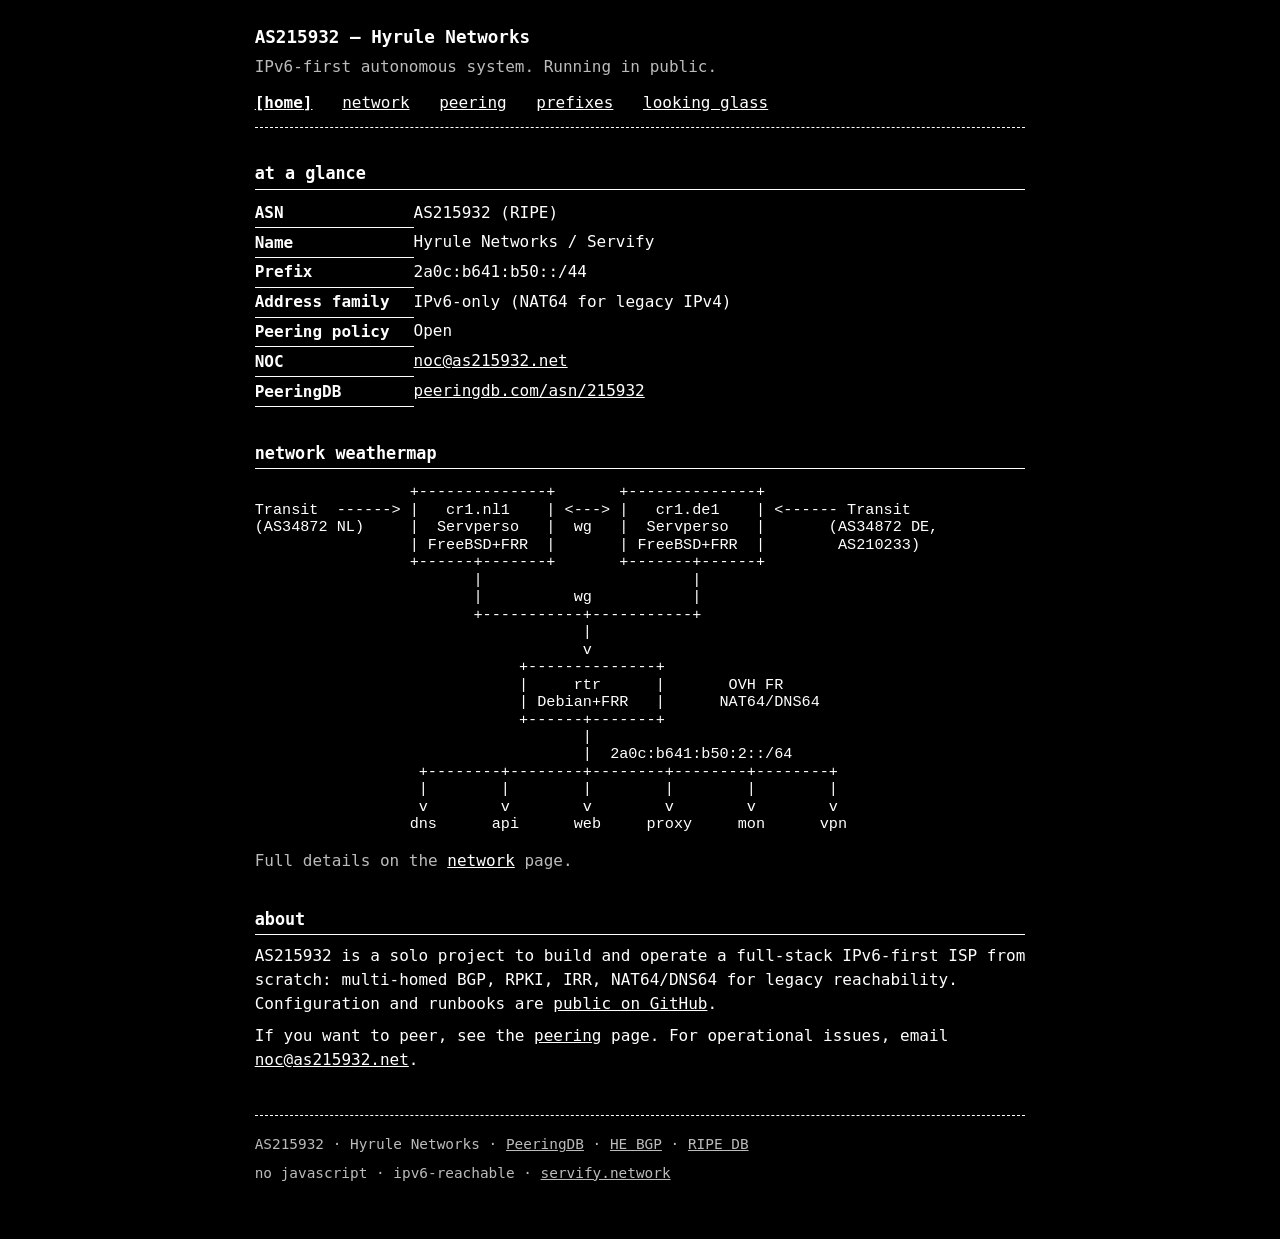
==== index.html @ 6faf5159 "initial import: static ASN info site for as215932.net Plain HTML + CSS. No JS, no webfonts, no remot" ====
<!DOCTYPE html>
<html lang="en">
<head>
    <meta charset="utf-8">
    <meta name="viewport" content="width=device-width, initial-scale=1">
    <meta name="color-scheme" content="dark">
    <meta name="description" content="AS215932 (Hyrule Networks) -- IPv6-first autonomous system. ASN, prefix, peering policy, network topology, NOC contact.">
    <title>AS215932 -- Hyrule Networks</title>
    <link rel="stylesheet" href="/style.css">
</head>
<body>
    <header class="site">
        <h1>AS215932 &mdash; Hyrule Networks</h1>
        <p class="tag">IPv6-first autonomous system. Running in public.</p>
        <nav class="menu" aria-label="primary">
            <ul>
                <li><a href="/" aria-current="page">home</a></li>
                <li><a href="/network">network</a></li>
                <li><a href="/peering">peering</a></li>
                <li><a href="/prefixes">prefixes</a></li>
                <li><a href="/lg">looking glass</a></li>
            </ul>
        </nav>
    </header>

    <main>
        <h2>at a glance</h2>
        <table>
            <tr><th>ASN</th><td>AS215932 (RIPE)</td></tr>
            <tr><th>Name</th><td>Hyrule Networks / Servify</td></tr>
            <tr><th>Prefix</th><td>2a0c:b641:b50::/44</td></tr>
            <tr><th>Address family</th><td>IPv6-only (NAT64 for legacy IPv4)</td></tr>
            <tr><th>Peering policy</th><td>Open</td></tr>
            <tr><th>NOC</th><td class="noc"><a href="mailto:noc@as215932.net">noc@as215932.net</a></td></tr>
            <tr><th>PeeringDB</th><td><a href="https://www.peeringdb.com/asn/215932">peeringdb.com/asn/215932</a></td></tr>
        </table>

        <h2>network weathermap</h2>
<pre class="weathermap" aria-label="ASCII weathermap">
                 +--------------+       +--------------+
Transit  ------&gt; |   cr1.nl1    | &lt;---&gt; |   cr1.de1    | &lt;------ Transit
(AS34872 NL)     |  Servperso   |  wg   |  Servperso   |       (AS34872 DE,
                 | FreeBSD+FRR  |       | FreeBSD+FRR  |        AS210233)
                 +------+-------+       +-------+------+
                        |                       |
                        |          wg           |
                        +-----------+-----------+
                                    |
                                    v
                             +--------------+
                             |     rtr      |       OVH FR
                             | Debian+FRR   |      NAT64/DNS64
                             +------+-------+
                                    |
                                    |  2a0c:b641:b50:2::/64
                  +--------+--------+--------+--------+--------+
                  |        |        |        |        |        |
                  v        v        v        v        v        v
                 dns      api      web     proxy     mon      vpn
</pre>
        <p class="muted">Full details on the <a href="/network">network</a> page.</p>

        <h2>about</h2>
        <p>AS215932 is a solo project to build and operate a full-stack
        IPv6-first ISP from scratch: multi-homed BGP, RPKI, IRR, NAT64/DNS64
        for legacy reachability. Configuration and runbooks are
        <a href="https://github.com/svagner/hyrule-infra">public on GitHub</a>.</p>

        <p>If you want to peer, see the <a href="/peering">peering</a> page.
        For operational issues, email
        <a class="noc" href="mailto:noc@as215932.net">noc@as215932.net</a>.</p>
    </main>

    <footer class="site">
        <p>AS215932 &middot; Hyrule Networks &middot;
           <a href="https://www.peeringdb.com/asn/215932">PeeringDB</a> &middot;
           <a href="https://bgp.he.net/AS215932">HE BGP</a> &middot;
           <a href="https://apps.db.ripe.net/db-web-ui/query?searchtext=AS215932">RIPE DB</a></p>
        <p>no javascript &middot; ipv6-reachable &middot;
           <a href="https://servify.network/">servify.network</a></p>
    </footer>
</body>
</html>
---- style.css ----
/* as215932.net — black background, white text, monospace, ~80ch.
   No JS, no webfonts, no remote assets. Tor Browser "Safest" friendly. */

html, body {
    background: #000;
    color: #fff;
    margin: 0;
    padding: 0;
    font-family: ui-monospace, "SFMono-Regular", Menlo, Consolas,
                 "DejaVu Sans Mono", "Liberation Mono", monospace;
    font-size: 16px;
    line-height: 1.5;
}

body {
    max-width: 80ch;
    margin: 0 auto;
    padding: 1.5em 1em 3em;
}

a {
    color: #fff;
    text-decoration: underline;
}

a:hover, a:focus {
    background: #fff;
    color: #000;
    outline: none;
}

header.site {
    border-bottom: 1px dashed #fff;
    padding-bottom: 0.75em;
    margin-bottom: 1.5em;
}

header.site h1 {
    margin: 0 0 0.25em 0;
    font-size: 1.1em;
    font-weight: bold;
}

header.site p.tag {
    margin: 0;
    color: #bbb;
}

nav.menu {
    margin-top: 0.75em;
}

nav.menu ul {
    list-style: none;
    padding: 0;
    margin: 0;
}

nav.menu li {
    display: inline-block;
    margin-right: 1.25em;
}

nav.menu li:last-child {
    margin-right: 0;
}

nav.menu a[aria-current="page"] {
    font-weight: bold;
}

nav.menu a[aria-current="page"]::before { content: "["; }
nav.menu a[aria-current="page"]::after  { content: "]"; }

h2 {
    font-size: 1.05em;
    margin: 2em 0 0.5em 0;
    border-bottom: 1px solid #fff;
    padding-bottom: 0.15em;
}

h3 {
    font-size: 1em;
    margin: 1.25em 0 0.35em 0;
}

p { margin: 0.5em 0; }

pre {
    font-size: 0.95em;
    overflow-x: auto;
    white-space: pre;
    margin: 1em 0;
}

pre.weathermap { line-height: 1.15; }

table {
    border-collapse: collapse;
    margin: 0.5em 0 1em 0;
}

th, td {
    padding: 0.15em 1.5em 0.15em 0;
    text-align: left;
    vertical-align: top;
}

th {
    border-bottom: 1px solid #fff;
    font-weight: bold;
}

ul.plain {
    list-style: none;
    padding-left: 1.25em;
}

ul.plain li::before {
    content: "*  ";
    margin-left: -1.25em;
}

hr {
    border: none;
    border-top: 1px dashed #fff;
    margin: 1.5em 0;
}

footer.site {
    margin-top: 3em;
    border-top: 1px dashed #fff;
    padding-top: 0.75em;
    color: #bbb;
    font-size: 0.9em;
}

footer.site a { color: #bbb; }

.noc { white-space: nowrap; }
.muted { color: #bbb; }
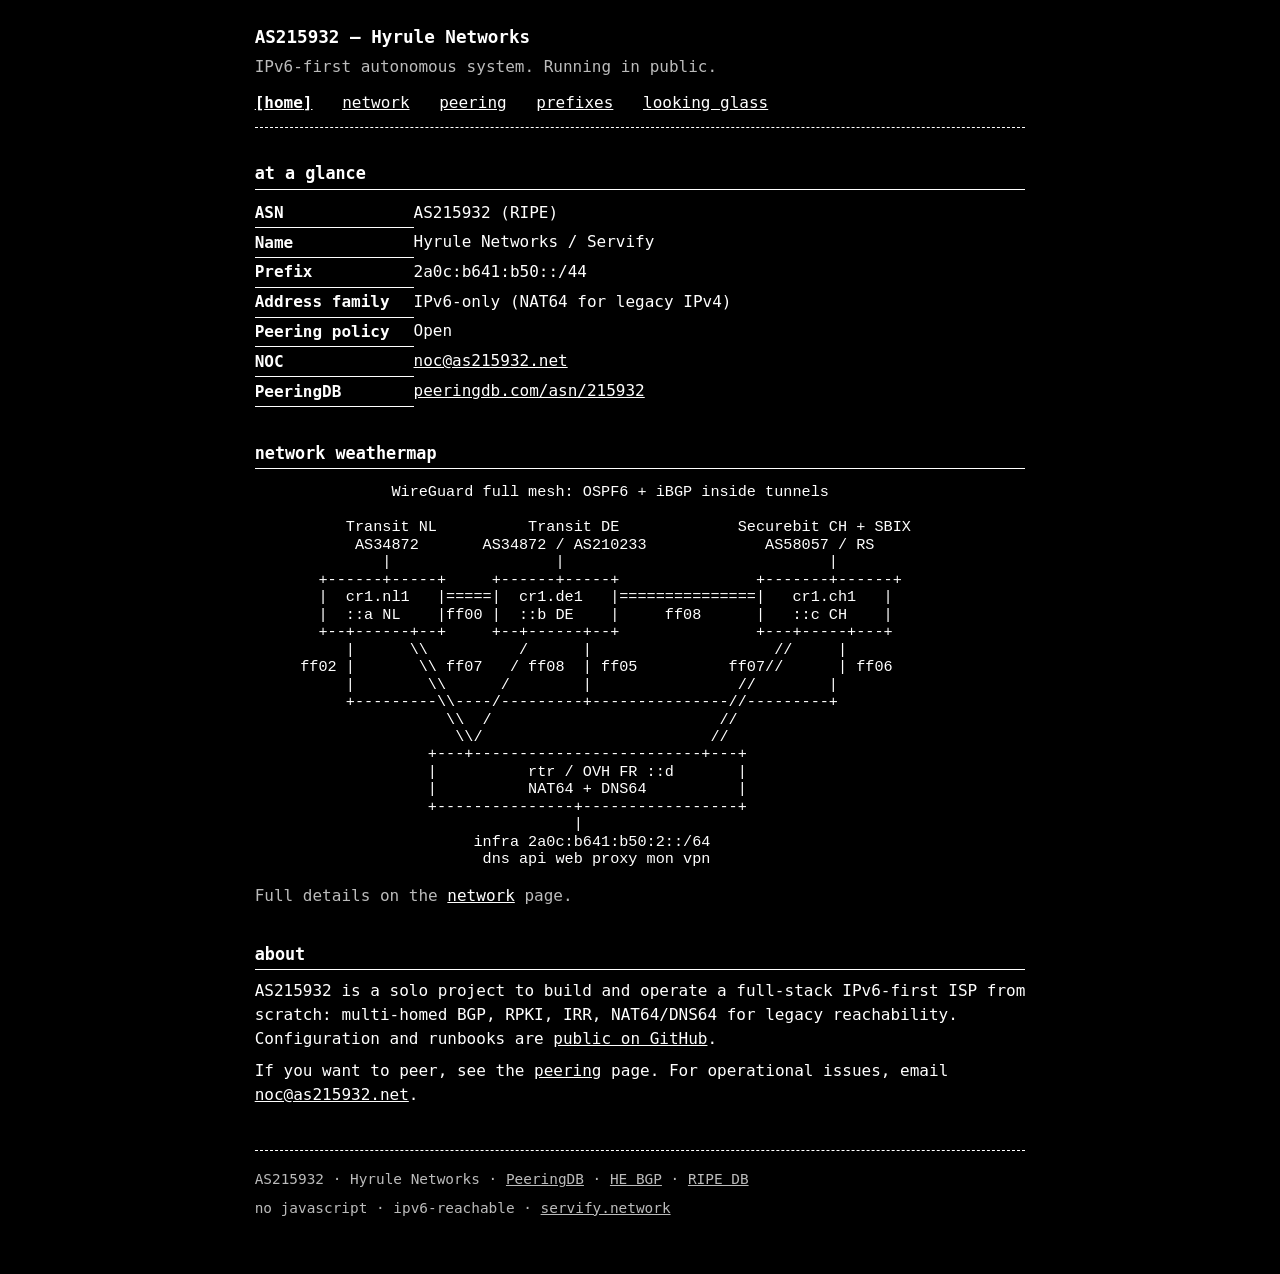
==== commit 1fcf30d5: "docs: update CH topology and peering Show cr1-ch1, Securebit transit, SBIX route-server status, and " ====
--- a/index.html
+++ b/index.html
@@ -37,26 +37,28 @@
 
         <h2>network weathermap</h2>
 <pre class="weathermap" aria-label="ASCII weathermap">
-                 +--------------+       +--------------+
-Transit  ------&gt; |   cr1.nl1    | &lt;---&gt; |   cr1.de1    | &lt;------ Transit
-(AS34872 NL)     |  Servperso   |  wg   |  Servperso   |       (AS34872 DE,
-                 | FreeBSD+FRR  |       | FreeBSD+FRR  |        AS210233)
-                 +------+-------+       +-------+------+
-                        |                       |
-                        |          wg           |
-                        +-----------+-----------+
-                                    |
-                                    v
-                             +--------------+
-                             |     rtr      |       OVH FR
-                             | Debian+FRR   |      NAT64/DNS64
-                             +------+-------+
-                                    |
-                                    |  2a0c:b641:b50:2::/64
-                  +--------+--------+--------+--------+--------+
-                  |        |        |        |        |        |
-                  v        v        v        v        v        v
-                 dns      api      web     proxy     mon      vpn
+               WireGuard full mesh: OSPF6 + iBGP inside tunnels
+
+          Transit NL          Transit DE             Securebit CH + SBIX
+           AS34872       AS34872 / AS210233             AS58057 / RS
+              |                  |                             |
+       +------+-----+     +------+-----+               +-------+------+
+       |  cr1.nl1   |=====|  cr1.de1   |===============|   cr1.ch1   |
+       |  ::a NL    |ff00 |  ::b DE    |     ff08      |   ::c CH    |
+       +--+------+--+     +--+------+--+               +---+-----+---+
+          |      \\          /      |                    //     |
+     ff02 |       \\ ff07   / ff08  | ff05          ff07//      | ff06
+          |        \\      /        |                //        |
+          +---------\\----/---------+---------------//---------+
+                     \\  /                         //
+                      \\/                         //
+                   +---+-------------------------+---+
+                   |          rtr / OVH FR ::d       |
+                   |          NAT64 + DNS64          |
+                   +---------------+-----------------+
+                                   |
+                        infra 2a0c:b641:b50:2::/64
+                         dns api web proxy mon vpn
 </pre>
         <p class="muted">Full details on the <a href="/network">network</a> page.</p>
 
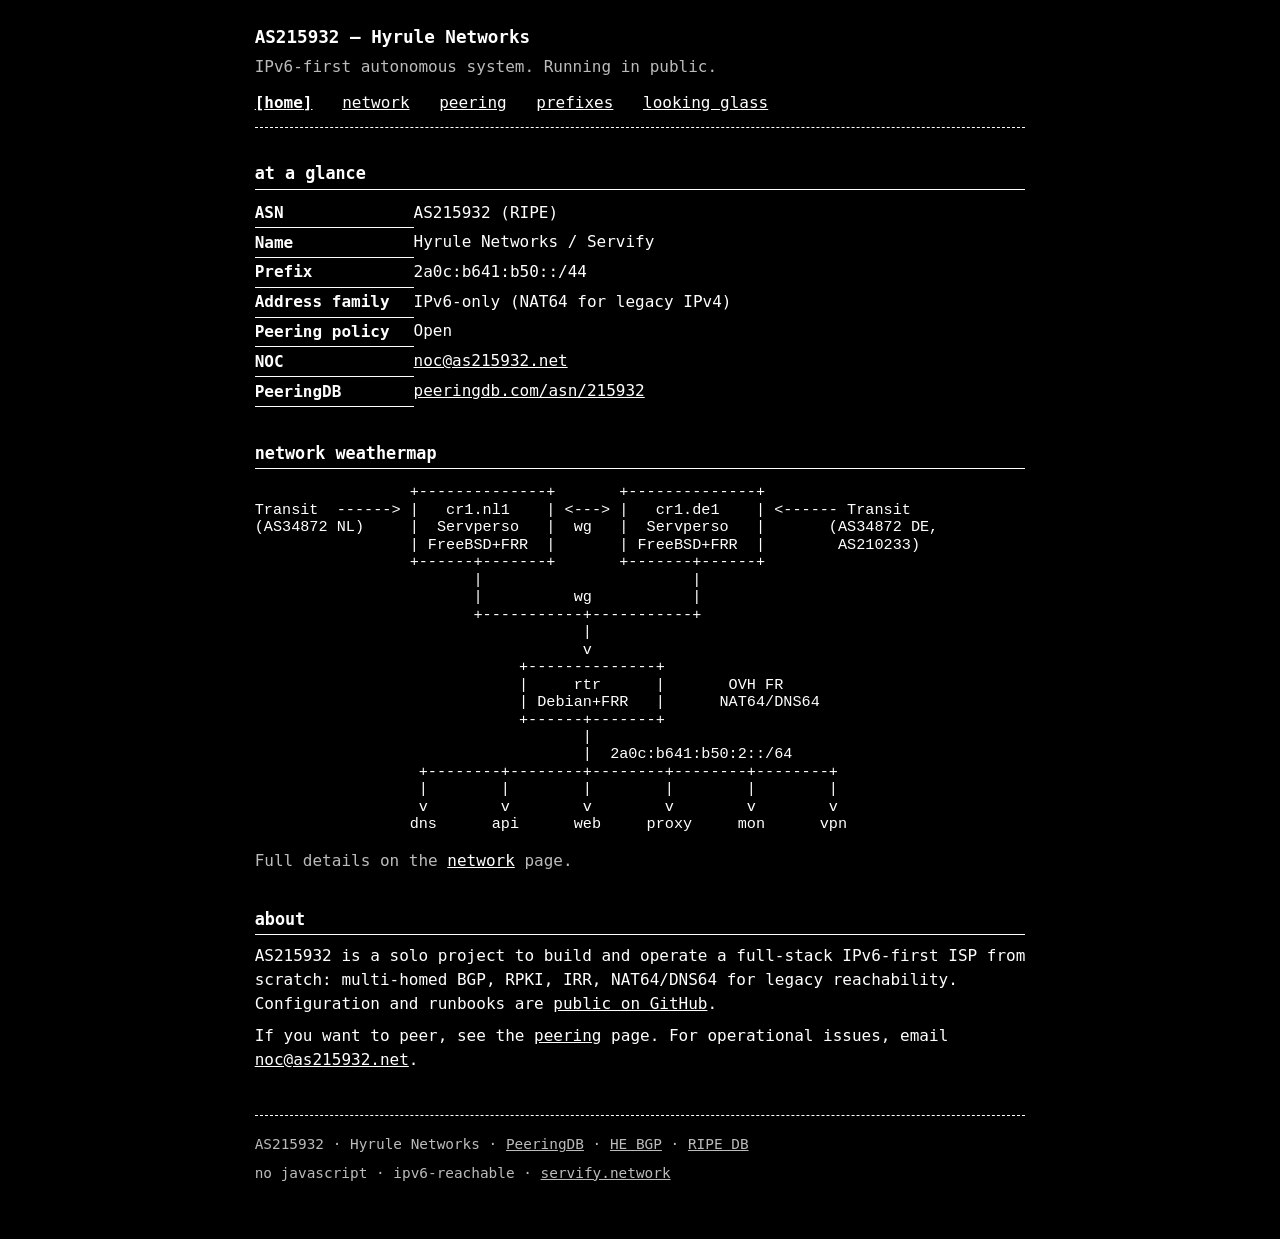
==== commit 8fd5f632: "ci: add site lint/link-check gate and Dependabot; fix dead repo links" ====
--- a/index.html
+++ b/index.html
@@ -37,28 +37,26 @@
 
         <h2>network weathermap</h2>
 <pre class="weathermap" aria-label="ASCII weathermap">
-               WireGuard full mesh: OSPF6 + iBGP inside tunnels
-
-          Transit NL          Transit DE             Securebit CH + SBIX
-           AS34872       AS34872 / AS210233             AS58057 / RS
-              |                  |                             |
-       +------+-----+     +------+-----+               +-------+------+
-       |  cr1.nl1   |=====|  cr1.de1   |===============|   cr1.ch1   |
-       |  ::a NL    |ff00 |  ::b DE    |     ff08      |   ::c CH    |
-       +--+------+--+     +--+------+--+               +---+-----+---+
-          |      \\          /      |                    //     |
-     ff02 |       \\ ff07   / ff08  | ff05          ff07//      | ff06
-          |        \\      /        |                //        |
-          +---------\\----/---------+---------------//---------+
-                     \\  /                         //
-                      \\/                         //
-                   +---+-------------------------+---+
-                   |          rtr / OVH FR ::d       |
-                   |          NAT64 + DNS64          |
-                   +---------------+-----------------+
-                                   |
-                        infra 2a0c:b641:b50:2::/64
-                         dns api web proxy mon vpn
+                 +--------------+       +--------------+
+Transit  ------&gt; |   cr1.nl1    | &lt;---&gt; |   cr1.de1    | &lt;------ Transit
+(AS34872 NL)     |  Servperso   |  wg   |  Servperso   |       (AS34872 DE,
+                 | FreeBSD+FRR  |       | FreeBSD+FRR  |        AS210233)
+                 +------+-------+       +-------+------+
+                        |                       |
+                        |          wg           |
+                        +-----------+-----------+
+                                    |
+                                    v
+                             +--------------+
+                             |     rtr      |       OVH FR
+                             | Debian+FRR   |      NAT64/DNS64
+                             +------+-------+
+                                    |
+                                    |  2a0c:b641:b50:2::/64
+                  +--------+--------+--------+--------+--------+
+                  |        |        |        |        |        |
+                  v        v        v        v        v        v
+                 dns      api      web     proxy     mon      vpn
 </pre>
         <p class="muted">Full details on the <a href="/network">network</a> page.</p>
 
@@ -66,7 +64,7 @@
         <p>AS215932 is a solo project to build and operate a full-stack
         IPv6-first ISP from scratch: multi-homed BGP, RPKI, IRR, NAT64/DNS64
         for legacy reachability. Configuration and runbooks are
-        <a href="https://github.com/svagner/hyrule-infra">public on GitHub</a>.</p>
+        <a href="https://github.com/AS215932/network-operations">public on GitHub</a>.</p>
 
         <p>If you want to peer, see the <a href="/peering">peering</a> page.
         For operational issues, email
